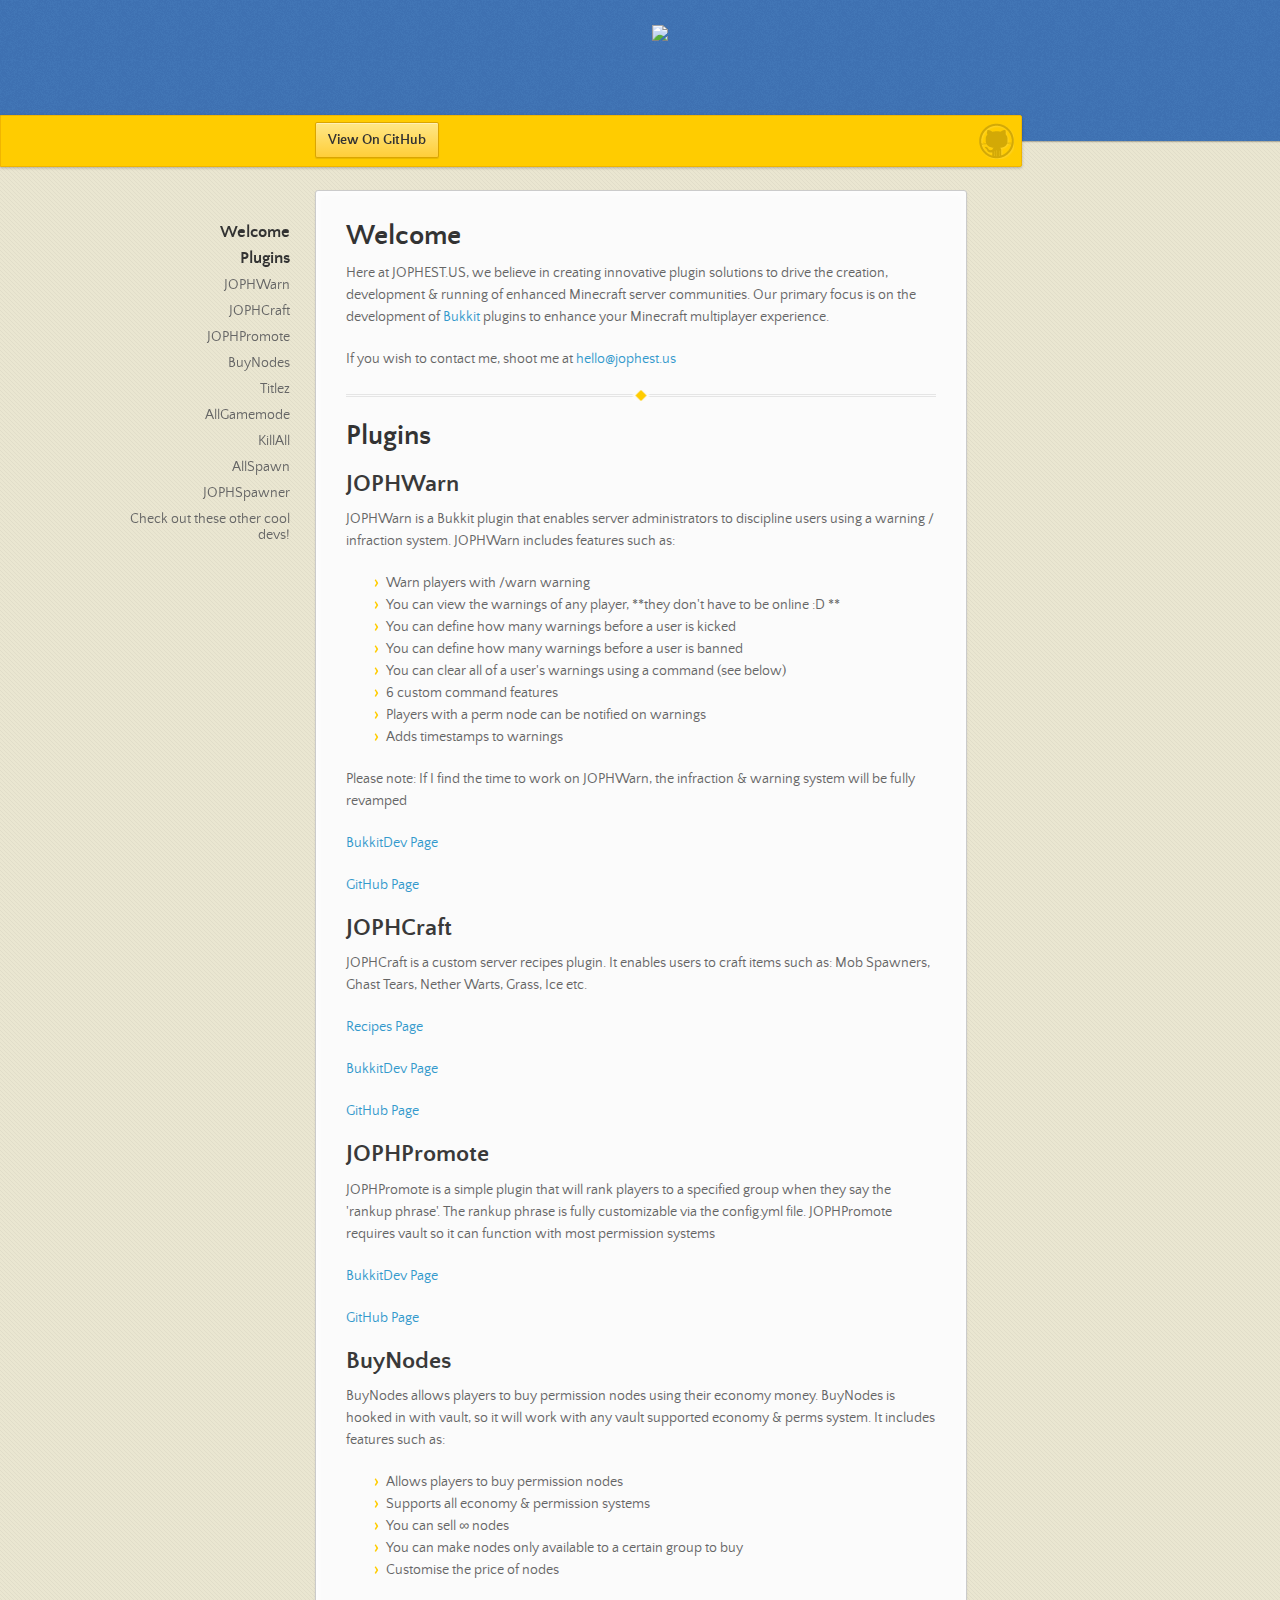
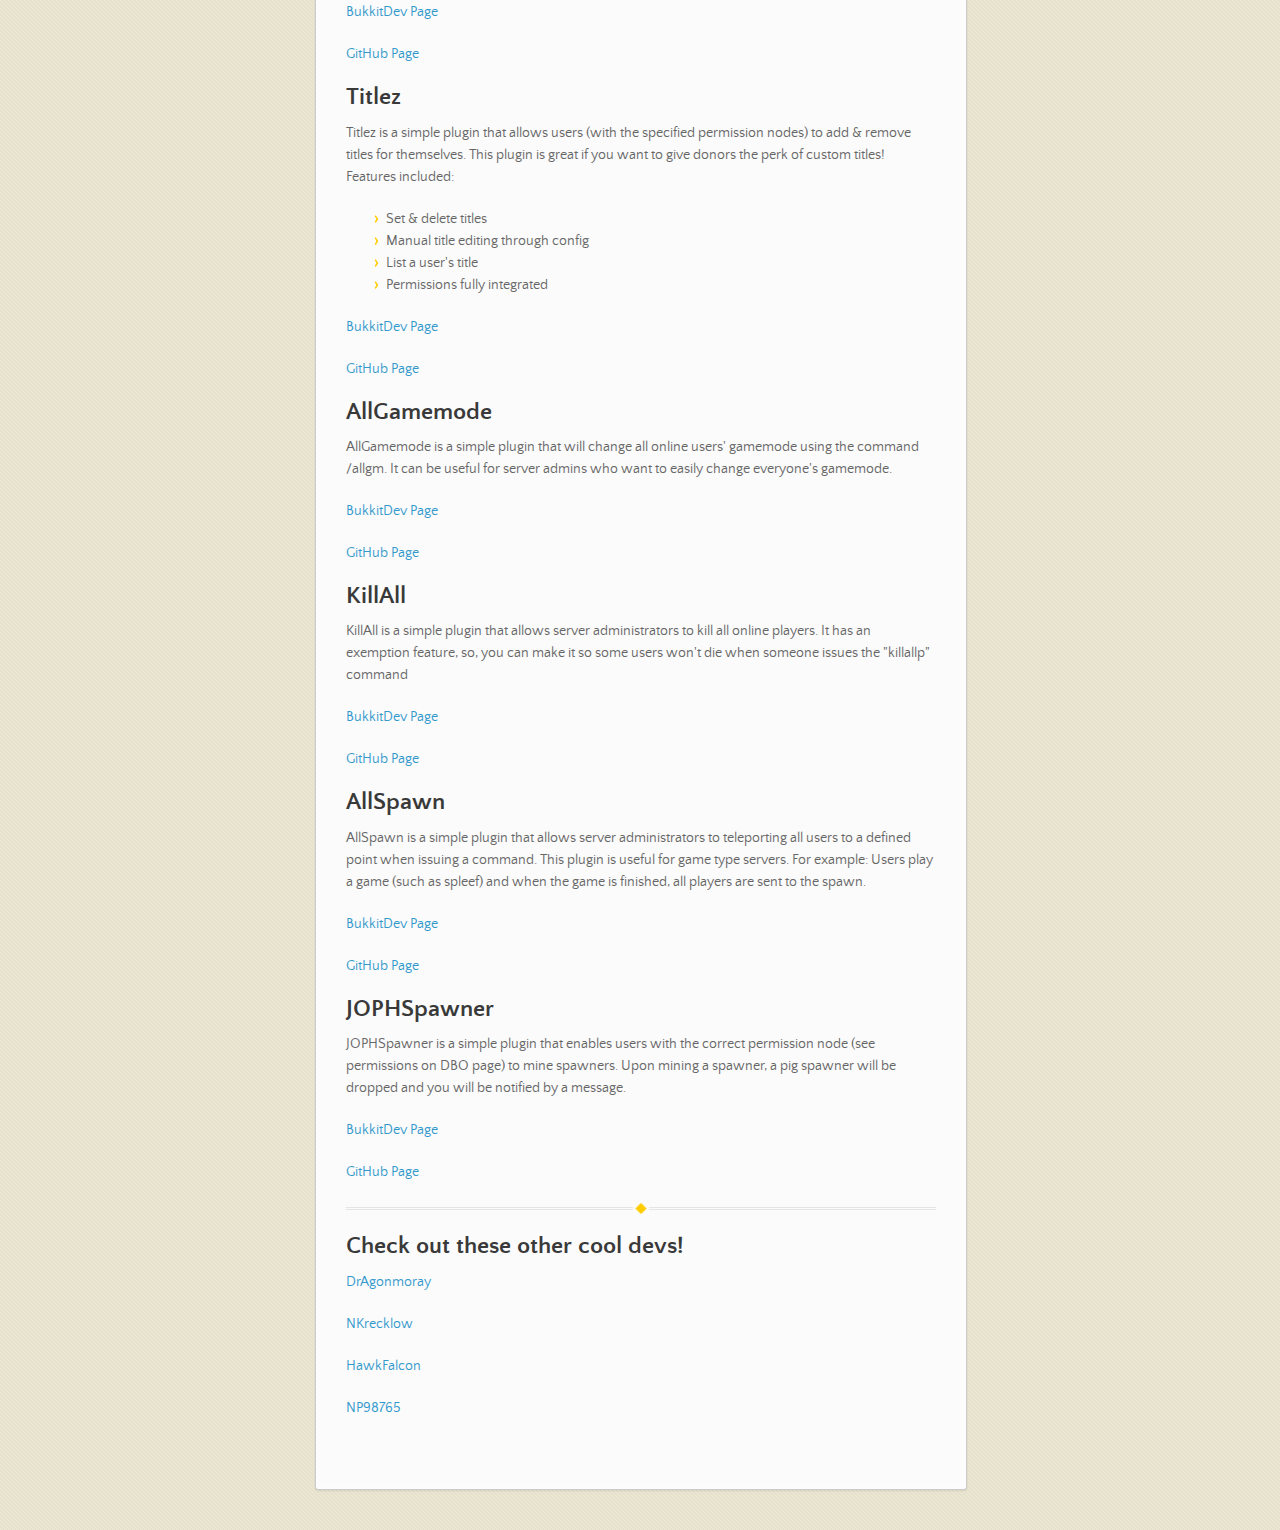
==== index.html @ ee154f6c "Update index.html" ====
<!doctype html>
<html>
  <head>
    <meta charset="utf-8">
    <meta http-equiv="X-UA-Compatible" content="chrome=1">
    <title>Home - JOPHEST.US</title>
    <link rel="stylesheet" href="stylesheets/styles.css">
    <link rel="stylesheet" href="stylesheets/pygment_trac.css">
    <script src="https://ajax.googleapis.com/ajax/libs/jquery/1.7.1/jquery.min.js"></script>
    <script src="javascripts/main.js"></script>
    <!--[if lt IE 9]>
      <script src="//html5shiv.googlecode.com/svn/trunk/html5.js"></script>
    <![endif]-->
    <meta name="viewport" content="width=device-width, initial-scale=1, user-scalable=no">

  </head>
  <body>

      <header>
        <img src="http://i.imgur.com/S9ucpeg.png">
        <p></p>
      </header>

      <div id="banner">
        <span id="logo"></span>

        <a href="https://github.com/JOPHESTUS" class="button fork"><strong>View On GitHub</strong></a>
      </div><!-- end banner -->

    <div class="wrapper">
      <nav>
        <ul></ul>
      </nav>
      <section>
        <h1>
<a name="welcome" class="anchor" href="#welcome"><span class="octicon octicon-link"></span></a>Welcome</h1>

<p>Here at JOPHEST.US, we believe in creating innovative plugin solutions to drive the creation, development &amp; running of enhanced Minecraft server communities. Our primary focus is on the development of <a href="http://forums.bukkit.org">Bukkit</a> plugins to enhance your Minecraft multiplayer experience.</p>
<p>If you wish to contact me, shoot me at <a href="hello@JOPHEST.US"</a>hello@jophest.us</a></p>
<hr><h1>
<a name="plugins" class="anchor" href="#plugins"><span class="octicon octicon-link"></span></a>Plugins</h1>
<p></p>
<h2>
<a name="jophwarn" class="anchor" href="#jophwarn"><span class="octicon octicon-link"></span></a>JOPHWarn</h2>

<p>JOPHWarn is a Bukkit plugin that enables server administrators to discipline users using a warning / infraction system. JOPHWarn includes features such as:</p>

<ul>
<li>Warn players with /warn  warning </li>
<li>You can view the warnings of any player, **they don't have to be online :D **</li>
<li>You can define how many warnings before a user is kicked </li>
<li>You can define how many warnings before a user is banned</li>
<li>You can clear all of a user's warnings using a command (see below)</li>
<li>6 custom command features</li>
<li>Players with a perm node can be notified on warnings</li>
<li>Adds timestamps to warnings</li>
</ul><p>Please note: If I find the time to work on JOPHWarn, the infraction &amp; warning system will be fully revamped</p>

<p><a href="http://dev.bukkit.org/bukkit-mods/jophwarn">BukkitDev Page</a> </p>

<p><a href="https://github.com/JOPHESTUS/JOPHWarn">GitHub Page</a></p>

<h2>
<a name="jophcraft" class="anchor" href="#jophcraft"><span class="octicon octicon-link"></span></a>JOPHCraft</h2>

<p>JOPHCraft is a custom server recipes plugin. It enables users to craft items such as: Mob Spawners, Ghast Tears, Nether Warts, Grass, Ice etc. </p>

<p><a href="http://dev.bukkit.org/server-mods/jophcraft/pages/recipes/">Recipes Page</a></p>

<p><a href="http://dev.bukkit.org/bukkit-mods/jophcraft/">BukkitDev Page</a></p>

<p><a href="https://github.com/JOPHESTUS/JOPHCraft">GitHub Page</a></p>

<h2>
<a name="jophpromote" class="anchor" href="#jophpromote"><span class="octicon octicon-link"></span></a>JOPHPromote</h2>

<p>JOPHPromote is a simple plugin that will rank players to a specified group when they say the 'rankup phrase'. The rankup phrase is fully customizable via the config.yml file. JOPHPromote requires vault so it can function with most permission systems</p>

<p><a href="http://dev.bukkit.org/bukkit-mods/jophpromote/">BukkitDev Page</a></p>

<p><a href="https://github.com/JOPHESTUS/JOPHPromote">GitHub Page</a></p>

<h2>
<a name="buynodes" class="anchor" href="#buynodes"><span class="octicon octicon-link"></span></a>BuyNodes</h2>

<p>BuyNodes allows players to buy permission nodes using their economy money. BuyNodes is hooked in with vault, so it will work with any vault supported economy &amp; perms system. It includes features such as:</p>

<ul>
<li>Allows players to buy permission nodes</li>
<li>Supports all economy &amp; permission systems</li>
<li>You can sell ∞ nodes</li>
<li>You can make nodes only available to a certain group to buy</li>
<li>Customise the price of nodes</li>
</ul><p><a href="http://dev.bukkit.org/bukkit-mods/buynodes/">BukkitDev Page</a></p>

<p><a href="https://github.com/JOPHESTUS/BuyNodes">GitHub Page</a></p>

<h2>
<a name="titlez" class="anchor" href="#titlez"><span class="octicon octicon-link"></span></a>Titlez</h2>

<p>Titlez is a simple plugin that allows users (with the specified permission nodes) to add &amp; remove titles for themselves. This plugin is great if you want to give donors the perk of custom titles! Features included:</p>

<ul>
<li>Set &amp; delete titles</li>
<li>Manual title editing through config</li>
<li>List a user's title</li>
<li>Permissions fully integrated</li>
</ul><p><a href="http://dev.bukkit.org/bukkit-mods/Titlez/">BukkitDev Page</a></p>

<p><a href="https://github.com/JOPHESTUS/Titlez">GitHub Page</a></p>

<h2>
<a name="allgamemode" class="anchor" href="#allgamemode"><span class="octicon octicon-link"></span></a>AllGamemode</h2>

<p>AllGamemode is a simple plugin that will change all online users' gamemode using the command /allgm. It can be useful for server admins who want to easily change everyone's gamemode.</p>

<p><a href="http://dev.bukkit.org/bukkit-mods/AllGamemode/">BukkitDev Page</a></p>

<p><a href="https://github.com/JOPHESTUS/AllGamemode">GitHub Page</a></p>

<h2>
<a name="killall" class="anchor" href="#killall"><span class="octicon octicon-link"></span></a>KillAll</h2>

<p>KillAll is a simple plugin that allows server administrators to kill all online players. It has an exemption feature, so, you can make it so some users won't die when someone issues the "killallp" command</p>

<p><a href="http://dev.bukkit.org/bukkit-mods/KillAll/">BukkitDev Page</a></p>

<p><a href="https://github.com/JOPHESTUS/KillAll">GitHub Page</a></p>

<h2>
<a name="allspawn" class="anchor" href="#allspawn"><span class="octicon octicon-link"></span></a>AllSpawn</h2>

<p>AllSpawn is a simple plugin that allows server administrators to teleporting all users to a defined point when issuing a command. This plugin is useful for game type servers. For example: Users play a game (such as spleef) and when the game is finished, all players are sent to the spawn.</p>

<p><a href="http://dev.bukkit.org/bukkit-mods/AllSpawn/">BukkitDev Page</a></p>

<p><a href="https://github.com/JOPHESTUS/AllSpawn">GitHub Page</a></p>

<h2>
<a name="jophspawner" class="anchor" href="#jophspawner"><span class="octicon octicon-link"></span></a>JOPHSpawner</h2>

<p>JOPHSpawner is a simple plugin that enables users with the correct permission node (see permissions on DBO page) to mine spawners. Upon mining a spawner, a pig spawner will be dropped and you will be notified by a message.</p>

<p><a href="http://dev.bukkit.org/bukkit-mods/JOPHSpawner/">BukkitDev Page</a></p>

<p><a href="https://github.com/JOPHESTUS/JOPHSpawner">GitHub Page</a></p>

<hr><h2>
<a name="check-out-these-other-cool-devs" class="anchor" href="#check-out-these-other-cool-devs"><span class="octicon octicon-link"></span></a>Check out these other cool devs!</h2>

<p><a href="http://brunsonburner.com/">DrAgonmoray</a></p>

<p><a href="http://kreckin.com/">NKrecklow</a></p>

<p><a href="http://hawkfalcon.com/">HawkFalcon</a></p>

<p><a href="http://www.np98765.com/">NP98765</a></p>
      </section>
      <footer>
        <p><small></small></p>
      </footer>
    </div>
    <!--[if !IE]><script>fixScale(document);</script><![endif]-->
    
  </body>
</html>
---- stylesheets/styles.css ----
/*
Leap Day for GitHub Pages
by Matt Graham
*/
@font-face {
  font-family: 'Quattrocento Sans';
  src: url("../fonts/quattrocentosans-bold-webfont.eot");
  src: url("../fonts/quattrocentosans-bold-webfont.eot?#iefix") format("embedded-opentype"), url("../fonts/quattrocentosans-bold-webfont.woff") format("woff"), url("../fonts/quattrocentosans-bold-webfont.ttf") format("truetype"), url("../fonts/quattrocentosans-bold-webfont.svg#QuattrocentoSansBold") format("svg");
  font-weight: bold;
  font-style: normal;
}

@font-face {
  font-family: 'Quattrocento Sans';
  src: url("../fonts/quattrocentosans-bolditalic-webfont.eot");
  src: url("../fonts/quattrocentosans-bolditalic-webfont.eot?#iefix") format("embedded-opentype"), url("../fonts/quattrocentosans-bolditalic-webfont.woff") format("woff"), url("../fonts/quattrocentosans-bolditalic-webfont.ttf") format("truetype"), url("../fonts/quattrocentosans-bolditalic-webfont.svg#QuattrocentoSansBoldItalic") format("svg");
  font-weight: bold;
  font-style: italic;
}

@font-face {
  font-family: 'Quattrocento Sans';
  src: url("../fonts/quattrocentosans-italic-webfont.eot");
  src: url("../fonts/quattrocentosans-italic-webfont.eot?#iefix") format("embedded-opentype"), url("../fonts/quattrocentosans-italic-webfont.woff") format("woff"), url("../fonts/quattrocentosans-italic-webfont.ttf") format("truetype"), url("../fonts/quattrocentosans-italic-webfont.svg#QuattrocentoSansItalic") format("svg");
  font-weight: normal;
  font-style: italic;
}

@font-face {
  font-family: 'Quattrocento Sans';
  src: url("../fonts/quattrocentosans-regular-webfont.eot");
  src: url("../fonts/quattrocentosans-regular-webfont.eot?#iefix") format("embedded-opentype"), url("../fonts/quattrocentosans-regular-webfont.woff") format("woff"), url("../fonts/quattrocentosans-regular-webfont.ttf") format("truetype"), url("../fonts/quattrocentosans-regular-webfont.svg#QuattrocentoSansRegular") format("svg");
  font-weight: normal;
  font-style: normal;
}

@font-face {
  font-family: 'Copse';
  src: url("../fonts/copse-regular-webfont.eot");
  src: url("../fonts/copse-regular-webfont.eot?#iefix") format("embedded-opentype"), url("../fonts/copse-regular-webfont.woff") format("woff"), url("../fonts/copse-regular-webfont.ttf") format("truetype"), url("../fonts/copse-regular-webfont.svg#CopseRegular") format("svg");
  font-weight: normal;
  font-style: normal;
}

/* normalize.css 2012-02-07T12:37 UTC - http://github.com/necolas/normalize.css */
/* =============================================================================
   HTML5 display definitions
   ========================================================================== */
/*
 * Corrects block display not defined in IE6/7/8/9 & FF3
 */
article,
aside,
details,
figcaption,
figure,
footer,
header,
hgroup,
nav,
section,
summary {
  display: block;
}

/*
 * Corrects inline-block display not defined in IE6/7/8/9 & FF3
 */
audio,
canvas,
video {
  display: inline-block;
  *display: inline;
  *zoom: 1;
}

/*
 * Prevents modern browsers from displaying 'audio' without controls
 */
audio:not([controls]) {
  display: none;
}

/*
 * Addresses styling for 'hidden' attribute not present in IE7/8/9, FF3, S4
 * Known issue: no IE6 support
 */
[hidden] {
  display: none;
}

/* =============================================================================
   Base
   ========================================================================== */
/*
 * 1. Corrects text resizing oddly in IE6/7 when body font-size is set using em units
 *    http://clagnut.com/blog/348/#c790
 * 2. Prevents iOS text size adjust after orientation change, without disabling user zoom
 *    www.456bereastreet.com/archive/201012/controlling_text_size_in_safari_for_ios_without_disabling_user_zoom/
 */
html {
  font-size: 100%;
  /* 1 */
  -webkit-text-size-adjust: 100%;
  /* 2 */
  -ms-text-size-adjust: 100%;
  /* 2 */
}

/*
 * Addresses font-family inconsistency between 'textarea' and other form elements.
 */
html,
button,
input,
select,
textarea {
  font-family: sans-serif;
}

/*
 * Addresses margins handled incorrectly in IE6/7
 */
body {
  margin: 0;
}

/* =============================================================================
   Links
   ========================================================================== */
/*
 * Addresses outline displayed oddly in Chrome
 */
a:focus {
  outline: thin dotted;
}

/*
 * Improves readability when focused and also mouse hovered in all browsers
 * people.opera.com/patrickl/experiments/keyboard/test
 */
a:hover,
a:active {
  outline: 0;
}

/* =============================================================================
   Typography
   ========================================================================== */
/*
 * Addresses font sizes and margins set differently in IE6/7
 * Addresses font sizes within 'section' and 'article' in FF4+, Chrome, S5
 */
h1 {
  font-size: 2em;
  margin: 0.67em 0;
}

h2 {
  font-size: 1.5em;
  margin: 0.83em 0;
}

h3 {
  font-size: 1.17em;
  margin: 1em 0;
}

h4 {
  font-size: 1em;
  margin: 1.33em 0;
}

h5 {
  font-size: 0.83em;
  margin: 1.67em 0;
}

h6 {
  font-size: 0.75em;
  margin: 2.33em 0;
}

/*
 * Addresses styling not present in IE7/8/9, S5, Chrome
 */
abbr[title] {
  border-bottom: 1px dotted;
}

/*
 * Addresses style set to 'bolder' in FF3+, S4/5, Chrome
*/
b,
strong {
  font-weight: bold;
}

blockquote {
  margin: 1em 40px;
}

/*
 * Addresses styling not present in S5, Chrome
 */
dfn {
  font-style: italic;
}

/*
 * Addresses styling not present in IE6/7/8/9
 */
mark {
  background: #ff0;
  color: #000;
}

/*
 * Addresses margins set differently in IE6/7
 */
p,
pre {
  margin: 1em 0;
}

/*
 * Corrects font family set oddly in IE6, S4/5, Chrome
 * en.wikipedia.org/wiki/User:Davidgothberg/Test59
 */
pre,
code,
kbd,
samp {
  font-family: monospace, serif;
  _font-family: 'courier new', monospace;
  font-size: 1em;
}

/*
 * 1. Addresses CSS quotes not supported in IE6/7
 * 2. Addresses quote property not supported in S4
 */
/* 1 */
q {
  quotes: none;
}

/* 2 */
q:before,
q:after {
  content: '';
  content: none;
}

small {
  font-size: 75%;
}

/*
 * Prevents sub and sup affecting line-height in all browsers
 * gist.github.com/413930
 */
sub,
sup {
  font-size: 75%;
  line-height: 0;
  position: relative;
  vertical-align: baseline;
}

sup {
  top: -0.5em;
}

sub {
  bottom: -0.25em;
}

/* =============================================================================
   Lists
   ========================================================================== */
/*
 * Addresses margins set differently in IE6/7
 */
dl,
menu,
ol,
ul {
  margin: 1em 0;
}

dd {
  margin: 0 0 0 40px;
}

/*
 * Addresses paddings set differently in IE6/7
 */
menu,
ol,
ul {
  padding: 0 0 0 40px;
}

/*
 * Corrects list images handled incorrectly in IE7
 */
nav ul,
nav ol {
  list-style: none;
  list-style-image: none;
}

/* =============================================================================
   Embedded content
   ========================================================================== */
/*
 * 1. Removes border when inside 'a' element in IE6/7/8/9, FF3
 * 2. Improves image quality when scaled in IE7
 *    code.flickr.com/blog/2008/11/12/on-ui-quality-the-little-things-client-side-image-resizing/
 */
img {
  border: 0;
  /* 1 */
  -ms-interpolation-mode: bicubic;
  /* 2 */
}

/*
 * Corrects overflow displayed oddly in IE9
 */
svg:not(:root) {
  overflow: hidden;
}

/* =============================================================================
   Figures
   ========================================================================== */
/*
 * Addresses margin not present in IE6/7/8/9, S5, O11
 */
figure {
  margin: 0;
}

/* =============================================================================
   Forms
   ========================================================================== */
/*
 * Corrects margin displayed oddly in IE6/7
 */
form {
  margin: 0;
}

/*
 * Define consistent border, margin, and padding
 */
fieldset {
  border: 1px solid #c0c0c0;
  margin: 0 2px;
  padding: 0.35em 0.625em 0.75em;
}

/*
 * 1. Corrects color not being inherited in IE6/7/8/9
 * 2. Corrects text not wrapping in FF3 
 * 3. Corrects alignment displayed oddly in IE6/7
 */
legend {
  border: 0;
  /* 1 */
  padding: 0;
  white-space: normal;
  /* 2 */
  *margin-left: -7px;
  /* 3 */
}

/*
 * 1. Corrects font size not being inherited in all browsers
 * 2. Addresses margins set differently in IE6/7, FF3+, S5, Chrome
 * 3. Improves appearance and consistency in all browsers
 */
button,
input,
select,
textarea {
  font-size: 100%;
  /* 1 */
  margin: 0;
  /* 2 */
  vertical-align: baseline;
  /* 3 */
  *vertical-align: middle;
  /* 3 */
}

/*
 * Addresses FF3/4 setting line-height on 'input' using !important in the UA stylesheet
 */
button,
input {
  line-height: normal;
  /* 1 */
}

/*
 * 1. Improves usability and consistency of cursor style between image-type 'input' and others
 * 2. Corrects inability to style clickable 'input' types in iOS
 * 3. Removes inner spacing in IE7 without affecting normal text inputs
 *    Known issue: inner spacing remains in IE6
 */
button,
input[type="button"],
input[type="reset"],
input[type="submit"] {
  cursor: pointer;
  /* 1 */
  -webkit-appearance: button;
  /* 2 */
  *overflow: visible;
  /* 3 */
}

/*
 * Re-set default cursor for disabled elements
 */
button[disabled],
input[disabled] {
  cursor: default;
}

/*
 * 1. Addresses box sizing set to content-box in IE8/9
 * 2. Removes excess padding in IE8/9
 * 3. Removes excess padding in IE7
      Known issue: excess padding remains in IE6
 */
input[type="checkbox"],
input[type="radio"] {
  box-sizing: border-box;
  /* 1 */
  padding: 0;
  /* 2 */
  *height: 13px;
  /* 3 */
  *width: 13px;
  /* 3 */
}

/*
 * 1. Addresses appearance set to searchfield in S5, Chrome
 * 2. Addresses box-sizing set to border-box in S5, Chrome (include -moz to future-proof)
 */
input[type="search"] {
  -webkit-appearance: textfield;
  /* 1 */
  -moz-box-sizing: content-box;
  -webkit-box-sizing: content-box;
  /* 2 */
  box-sizing: content-box;
}

/*
 * Removes inner padding and search cancel button in S5, Chrome on OS X
 */
input[type="search"]::-webkit-search-decoration,
input[type="search"]::-webkit-search-cancel-button {
  -webkit-appearance: none;
}

/*
 * Removes inner padding and border in FF3+
 * www.sitepen.com/blog/2008/05/14/the-devils-in-the-details-fixing-dojos-toolbar-buttons/
 */
button::-moz-focus-inner,
input::-moz-focus-inner {
  border: 0;
  padding: 0;
}

/*
 * 1. Removes default vertical scrollbar in IE6/7/8/9
 * 2. Improves readability and alignment in all browsers
 */
textarea {
  overflow: auto;
  /* 1 */
  vertical-align: top;
  /* 2 */
}

/* =============================================================================
   Tables
   ========================================================================== */
/*
 * Remove most spacing between table cells
 */
table {
  border-collapse: collapse;
  border-spacing: 0;
}

body {
  font: 14px/22px "Quattrocento Sans", "Helvetica Neue", Helvetica, Arial, sans-serif;
  color: #666;
  font-weight: 300;
  margin: 0px;
  padding: 0px 0 20px 0px;
  background: url(../images/body-background.png) #eae6d1;
}

h1, h2, h3, h4, h5, h6 {
  color: #333;
  margin: 0 0 10px;
}

p, ul, ol, table, pre, dl {
  margin: 0 0 20px;
}

h1, h2, h3 {
  line-height: 1.1;
}

h1 {
  font-size: 28px;
}

h2 {
  font-size: 24px;
  color: #393939;
}

h3, h4, h5, h6 {
  color: #666666;
}

h3 {
  font-size: 18px;
  line-height: 24px;
}

a {
  color: #3399cc;
  font-weight: 400;
  text-decoration: none;
}

a small {
  font-size: 11px;
  color: #666;
  margin-top: -0.6em;
  display: block;
}

ul {
  list-style-image: url("../images/bullet.png");
}

strong {
  font-weight: bold;
  color: #333;
}

.wrapper {
  width: 650px;
  margin: 0 auto;
  position: relative;
}

section img {
  max-width: 100%;
}

blockquote {
  border-left: 1px solid #ffcc00;
  margin: 0;
  padding: 0 0 0 20px;
  font-style: italic;
}

code {
  font-family: "Lucida Sans", Monaco, Bitstream Vera Sans Mono, Lucida Console, Terminal;
  font-size: 13px;
  color: #efefef;
  text-shadow: 0px 1px 0px #000;
  margin: 0 4px;
  padding: 2px 6px;
  background: #333;
  -moz-border-radius: 2px;
  -webkit-border-radius: 2px;
  -o-border-radius: 2px;
  -ms-border-radius: 2px;
  -khtml-border-radius: 2px;
  border-radius: 2px;
}

pre {
  padding: 8px 15px;
  background: #333333;
  -moz-border-radius: 3px;
  -webkit-border-radius: 3px;
  -o-border-radius: 3px;
  -ms-border-radius: 3px;
  -khtml-border-radius: 3px;
  border-radius: 3px;
  border: 1px solid #c7c7c7;
  overflow: auto;
  overflow-y: hidden;
}
pre code {
  margin: 0px;
  padding: 0px;
}

table {
  width: 100%;
  border-collapse: collapse;
}

th {
  text-align: left;
  padding: 5px 10px;
  border-bottom: 1px solid #e5e5e5;
  color: #444;
}

td {
  text-align: left;
  padding: 5px 10px;
  border-bottom: 1px solid #e5e5e5;
  border-right: 1px solid #ffcc00;
}
td:first-child {
  border-left: 1px solid #ffcc00;
}

hr {
  border: 0;
  outline: none;
  height: 11px;
  background: transparent url("../images/hr.gif") center center repeat-x;
  margin: 0 0 20px;
}

dt {
  color: #444;
  font-weight: 700;
}

header {
  padding: 25px 20px 40px 20px;
  margin: 0;
  position: fixed;
  top: 0;
  left: 0;
  right: 0;
  width: 100%;
  text-align: center;
  background: url(../images/background.png) #4276b6;
  -moz-box-shadow: 1px 0px 2px rgba(0, 0, 0, 0.75);
  -webkit-box-shadow: 1px 0px 2px rgba(0, 0, 0, 0.75);
  -o-box-shadow: 1px 0px 2px rgba(0, 0, 0, 0.75);
  box-shadow: 1px 0px 2px rgba(0, 0, 0, 0.75);
  z-index: 99;
  -webkit-font-smoothing: antialiased;
  min-height: 76px;
}
header h1 {
  font: 40px/48px "Copse", "Helvetica Neue", Helvetica, Arial, sans-serif;
  color: #f3f3f3;
  text-shadow: 0px 2px 0px #235796;
  margin: 0px;
  white-space: nowrap;
  overflow: hidden;
  text-overflow: ellipsis;
  -o-text-overflow: ellipsis;
  -ms-text-overflow: ellipsis;
}
header p {
  color: #d8d8d8;
  text-shadow: rgba(0, 0, 0, 0.2) 0 1px 0;
  font-size: 18px;
  margin: 0px;
}

#banner {
  z-index: 100;
  left: 0;
  right: 50%;
  height: 50px;
  margin-right: -382px;
  position: fixed;
  top: 115px;
  background: #ffcc00;
  border: 1px solid #f0b500;
  -moz-box-shadow: 0px 1px 3px rgba(0, 0, 0, 0.25);
  -webkit-box-shadow: 0px 1px 3px rgba(0, 0, 0, 0.25);
  -o-box-shadow: 0px 1px 3px rgba(0, 0, 0, 0.25);
  box-shadow: 0px 1px 3px rgba(0, 0, 0, 0.25);
  -moz-border-radius: 0px 2px 2px 0px;
  -webkit-border-radius: 0px 2px 2px 0px;
  -o-border-radius: 0px 2px 2px 0px;
  -ms-border-radius: 0px 2px 2px 0px;
  -khtml-border-radius: 0px 2px 2px 0px;
  border-radius: 0px 2px 2px 0px;
  padding-right: 10px;
}
#banner .button {
  border: 1px solid #dba500;
  background: -webkit-gradient(linear, 50% 0%, 50% 100%, color-stop(0%, #ffe788), color-stop(100%, #ffce38));
  background: -webkit-linear-gradient(#ffe788, #ffce38);
  background: -moz-linear-gradient(#ffe788, #ffce38);
  background: -o-linear-gradient(#ffe788, #ffce38);
  background: -ms-linear-gradient(#ffe788, #ffce38);
  background: linear-gradient(#ffe788, #ffce38);
  -moz-border-radius: 2px;
  -webkit-border-radius: 2px;
  -o-border-radius: 2px;
  -ms-border-radius: 2px;
  -khtml-border-radius: 2px;
  border-radius: 2px;
  -moz-box-shadow: inset 0px 1px 0px rgba(255, 255, 255, 0.4), 0px 1px 1px rgba(0, 0, 0, 0.1);
  -webkit-box-shadow: inset 0px 1px 0px rgba(255, 255, 255, 0.4), 0px 1px 1px rgba(0, 0, 0, 0.1);
  -o-box-shadow: inset 0px 1px 0px rgba(255, 255, 255, 0.4), 0px 1px 1px rgba(0, 0, 0, 0.1);
  box-shadow: inset 0px 1px 0px rgba(255, 255, 255, 0.4), 0px 1px 1px rgba(0, 0, 0, 0.1);
  background-color: #FFE788;
  margin-left: 5px;
  padding: 10px 12px;
  margin-top: 6px;
  line-height: 14px;
  font-size: 14px;
  color: #333;
  font-weight: bold;
  display: inline-block;
  text-align: center;
}
#banner .button:hover {
  background: -webkit-gradient(linear, 50% 0%, 50% 100%, color-stop(0%, #ffe788), color-stop(100%, #ffe788));
  background: -webkit-linear-gradient(#ffe788, #ffe788);
  background: -moz-linear-gradient(#ffe788, #ffe788);
  background: -o-linear-gradient(#ffe788, #ffe788);
  background: -ms-linear-gradient(#ffe788, #ffe788);
  background: linear-gradient(#ffe788, #ffe788);
  background-color: #ffeca0;
}
#banner .fork {
  position: fixed;
  left: 50%;
  margin-left: -325px;
  padding: 10px 12px;
  margin-top: 6px;
  line-height: 14px;
  font-size: 14px;
  background-color: #FFE788;
}
#banner .downloads {
  float: right;
  margin: 0 45px 0 0;
}
#banner .downloads span {
  float: left;
  line-height: 52px;
  font-size: 90%;
  color: #9d7f0d;
  text-transform: uppercase;
  text-shadow: rgba(255, 255, 255, 0.2) 0 1px 0;
}
#banner ul {
  list-style: none;
  height: 40px;
  padding: 0;
  float: left;
  margin-left: 10px;
}
#banner ul li {
  display: inline;
}
#banner ul li a.button {
  background-color: #FFE788;
}
#banner #logo {
  position: absolute;
  height: 36px;
  width: 36px;
  right: 7px;
  top: 7px;
  display: block;
  background: url(../images/octocat-logo.png);
}

section {
  width: 590px;
  padding: 30px 30px 50px 30px;
  margin: 20px 0;
  margin-top: 190px;
  position: relative;
  background: #fbfbfb;
  -moz-border-radius: 3px;
  -webkit-border-radius: 3px;
  -o-border-radius: 3px;
  -ms-border-radius: 3px;
  -khtml-border-radius: 3px;
  border-radius: 3px;
  border: 1px solid #cbcbcb;
  -moz-box-shadow: 0px 1px 2px rgba(0, 0, 0, 0.09), inset 0px 0px 2px 2px rgba(255, 255, 255, 0.5), inset 0 0 5px 5px rgba(255, 255, 255, 0.4);
  -webkit-box-shadow: 0px 1px 2px rgba(0, 0, 0, 0.09), inset 0px 0px 2px 2px rgba(255, 255, 255, 0.5), inset 0 0 5px 5px rgba(255, 255, 255, 0.4);
  -o-box-shadow: 0px 1px 2px rgba(0, 0, 0, 0.09), inset 0px 0px 2px 2px rgba(255, 255, 255, 0.5), inset 0 0 5px 5px rgba(255, 255, 255, 0.4);
  box-shadow: 0px 1px 2px rgba(0, 0, 0, 0.09), inset 0px 0px 2px 2px rgba(255, 255, 255, 0.5), inset 0 0 5px 5px rgba(255, 255, 255, 0.4);
}

small {
  font-size: 12px;
}

nav {
  width: 230px;
  position: fixed;
  top: 220px;
  left: 50%;
  margin-left: -580px;
  text-align: right;
}
nav ul {
  list-style: none;
  list-style-image: none;
  font-size: 14px;
  line-height: 24px;
}
nav ul li {
  padding: 5px 0px;
  line-height: 16px;
}
nav ul li.tag-h1 {
  font-size: 1.2em;
}
nav ul li.tag-h1 a {
  font-weight: bold;
  color: #333;
}
nav ul li.tag-h2 + .tag-h1 {
  margin-top: 10px;
}
nav ul a {
  color: #666;
}
nav ul a:hover {
  color: #999;
}

footer {
  width: 180px;
  position: fixed;
  left: 50%;
  margin-left: -530px;
  bottom: 20px;
  text-align: right;
  line-height: 16px;
}

@media print, screen and (max-width: 1060px) {
  div.wrapper {
    width: auto;
    margin: 0;
  }

  nav {
    display: none;
  }

  header, section, footer {
    float: none;
  }
  header h1, section h1, footer h1 {
    white-space: nowrap;
    overflow: hidden;
    text-overflow: ellipsis;
    -o-text-overflow: ellipsis;
    -ms-text-overflow: ellipsis;
  }

  #banner {
    width: 100%;
  }
  #banner .downloads {
    margin-right: 60px;
  }
  #banner #logo {
    margin-right: 15px;
  }

  section {
    border: 1px solid #e5e5e5;
    border-width: 1px 0;
    padding: 20px auto;
    margin: 190px auto 20px;
    max-width: 600px;
  }

  footer {
    text-align: center;
    margin: 20px auto;
    position: relative;
    left: auto;
    bottom: auto;
    width: auto;
  }
}
@media print, screen and (max-width: 720px) {
  body {
    word-wrap: break-word;
  }

  header {
    padding: 20px 20px;
    margin: 0;
  }
  header h1 {
    font-size: 32px;
    white-space: nowrap;
    overflow: hidden;
    text-overflow: ellipsis;
    -o-text-overflow: ellipsis;
    -ms-text-overflow: ellipsis;
  }
  header p {
    display: none;
  }

  #banner {
    top: 80px;
  }
  #banner .fork {
    float: left;
    display: inline-block;
    margin-left: 0px;
    position: fixed;
    left: 20px;
  }

  section {
    margin-top: 130px;
    margin-bottom: 0px;
    width: auto;
  }

  header ul, header p.view {
    position: static;
  }
}
@media print, screen and (max-width: 480px) {
  header {
    position: relative;
    padding: 5px 0px;
    min-height: 0px;
  }
  header h1 {
    font-size: 24px;
    white-space: nowrap;
    overflow: hidden;
    text-overflow: ellipsis;
    -o-text-overflow: ellipsis;
    -ms-text-overflow: ellipsis;
  }

  section {
    margin-top: 5px;
  }

  #banner {
    display: none;
  }

  header ul {
    display: none;
  }
}
@media print {
  body {
    padding: 0.4in;
    font-size: 12pt;
    color: #444;
  }
}
@media print, screen and (max-height: 680px) {
  footer {
    text-align: center;
    margin: 20px auto;
    position: relative;
    left: auto;
    bottom: auto;
    width: auto;
  }
}
@media print, screen and (max-height: 480px) {
  nav {
    display: none;
  }

  footer {
    text-align: center;
    margin: 20px auto;
    position: relative;
    left: auto;
    bottom: auto;
    width: auto;
  }
}
---- stylesheets/pygment_trac.css ----
.highlight .hll { background-color: #404040 }
.highlight  { color: #d0d0d0 }
.highlight .c { color: #999999; font-style: italic } /* Comment */
.highlight .err { color: #a61717; background-color: #e3d2d2 } /* Error */
.highlight .g { color: #d0d0d0 } /* Generic */
.highlight .k { color: #6ab825; font-weight: normal } /* Keyword */
.highlight .l { color: #d0d0d0 } /* Literal */
.highlight .n { color: #d0d0d0 } /* Name */
.highlight .o { color: #d0d0d0 } /* Operator */
.highlight .x { color: #d0d0d0 } /* Other */
.highlight .p { color: #d0d0d0 } /* Punctuation */
.highlight .cm { color: #999999; font-style: italic } /* Comment.Multiline */
.highlight .cp { color: #cd2828; font-weight: normal } /* Comment.Preproc */
.highlight .c1 { color: #999999; font-style: italic } /* Comment.Single */
.highlight .cs { color: #e50808; font-weight: normal; background-color: #520000 } /* Comment.Special */
.highlight .gd { color: #d22323 } /* Generic.Deleted */
.highlight .ge { color: #d0d0d0; font-style: italic } /* Generic.Emph */
.highlight .gr { color: #d22323 } /* Generic.Error */
.highlight .gh { color: #ffffff; font-weight: normal } /* Generic.Heading */
.highlight .gi { color: #589819 } /* Generic.Inserted */
.highlight .go { color: #cccccc } /* Generic.Output */
.highlight .gp { color: #aaaaaa } /* Generic.Prompt */
.highlight .gs { color: #d0d0d0; font-weight: normal } /* Generic.Strong */
.highlight .gu { color: #ffffff; text-decoration: underline } /* Generic.Subheading */
.highlight .gt { color: #d22323 } /* Generic.Traceback */
.highlight .kc { color: #6ab825; font-weight: normal } /* Keyword.Constant */
.highlight .kd { color: #6ab825; font-weight: normal } /* Keyword.Declaration */
.highlight .kn { color: #6ab825; font-weight: normal } /* Keyword.Namespace */
.highlight .kp { color: #6ab825 } /* Keyword.Pseudo */
.highlight .kr { color: #6ab825; font-weight: normal } /* Keyword.Reserved */
.highlight .kt { color: #6ab825; font-weight: normal } /* Keyword.Type */
.highlight .ld { color: #d0d0d0 } /* Literal.Date */
.highlight .m { color: #3677a9 } /* Literal.Number */
.highlight .s { color: #ff8 } /* Literal.String */
.highlight .na { color: #bbbbbb } /* Name.Attribute */
.highlight .nb { color: #24909d } /* Name.Builtin */
.highlight .nc { color: #447fcf; text-decoration: underline } /* Name.Class */
.highlight .no { color: #40ffff } /* Name.Constant */
.highlight .nd { color: #ffa500 } /* Name.Decorator */
.highlight .ni { color: #d0d0d0 } /* Name.Entity */
.highlight .ne { color: #bbbbbb } /* Name.Exception */
.highlight .nf { color: #447fcf } /* Name.Function */
.highlight .nl { color: #d0d0d0 } /* Name.Label */
.highlight .nn { color: #447fcf; text-decoration: underline } /* Name.Namespace */
.highlight .nx { color: #d0d0d0 } /* Name.Other */
.highlight .py { color: #d0d0d0 } /* Name.Property */
.highlight .nt { color: #6ab825;} /* Name.Tag */
.highlight .nv { color: #40ffff } /* Name.Variable */
.highlight .ow { color: #6ab825; font-weight: normal } /* Operator.Word */
.highlight .w { color: #666666 } /* Text.Whitespace */
.highlight .mf { color: #3677a9 } /* Literal.Number.Float */
.highlight .mh { color: #3677a9 } /* Literal.Number.Hex */
.highlight .mi { color: #3677a9 } /* Literal.Number.Integer */
.highlight .mo { color: #3677a9 } /* Literal.Number.Oct */
.highlight .sb { color: #ff8 } /* Literal.String.Backtick */
.highlight .sc { color: #ff8 } /* Literal.String.Char */
.highlight .sd { color: #ff8 } /* Literal.String.Doc */
.highlight .s2 { color: #ff8 } /* Literal.String.Double */
.highlight .se { color: #ff8 } /* Literal.String.Escape */
.highlight .sh { color: #ff8 } /* Literal.String.Heredoc */
.highlight .si { color: #ff8 } /* Literal.String.Interpol */
.highlight .sx { color: #ffa500 } /* Literal.String.Other */
.highlight .sr { color: #ff8 } /* Literal.String.Regex */
.highlight .s1 { color: #ff8 } /* Literal.String.Single */
.highlight .ss { color: #ff8 } /* Literal.String.Symbol */
.highlight .bp { color: #24909d } /* Name.Builtin.Pseudo */
.highlight .vc { color: #40ffff } /* Name.Variable.Class */
.highlight .vg { color: #40ffff } /* Name.Variable.Global */
.highlight .vi { color: #40ffff } /* Name.Variable.Instance */
.highlight .il { color: #3677a9 } /* Literal.Number.Integer.Long */
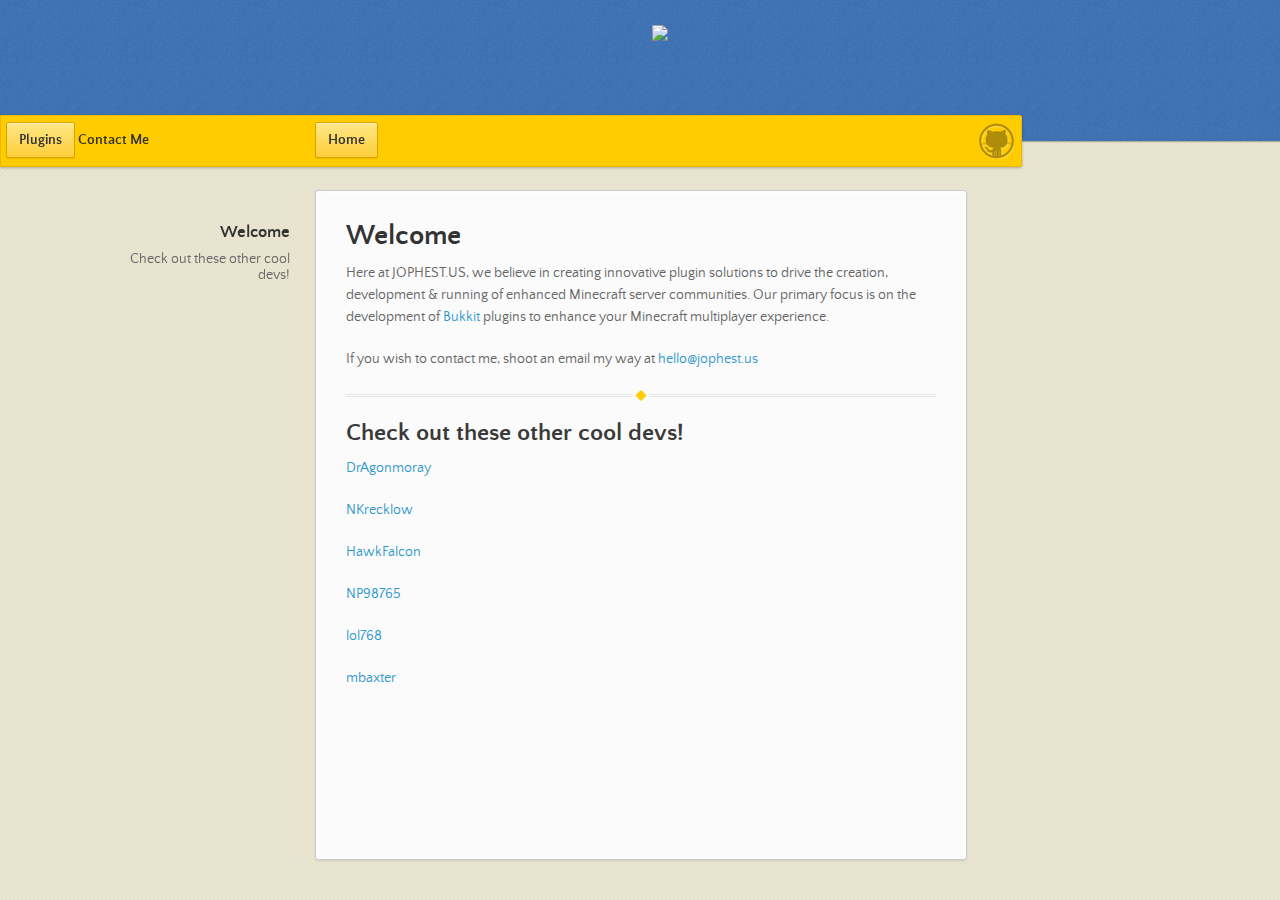
==== commit 749dccb3: "Update index.html" ====
--- a/index.html
+++ b/index.html
@@ -22,9 +22,12 @@
       </header>
 
       <div id="banner">
-        <span id="logo"></span>
+        <span id="logo"><a href="https://github.com/JOPHESTUS"/><img src="images/octocat-logo.png" /></a></span>
 
-        <a href="https://github.com/JOPHESTUS" class="button fork"><strong>View On GitHub</strong></a>
+        <a href="http://jophest.us" class="button fork"><strong>Home</strong></a>
+        <a href="http://jophest.us/plugins.html" class="button fork3"><strong>Plugins</strong></a>
+         <a href="mailto:hello@JOPHEST.US" class="button1"><strong>Contact Me</strong></a>
+         
       </div><!-- end banner -->
 
     <div class="wrapper">
@@ -36,114 +39,8 @@
 <a name="welcome" class="anchor" href="#welcome"><span class="octicon octicon-link"></span></a>Welcome</h1>
 
 <p>Here at JOPHEST.US, we believe in creating innovative plugin solutions to drive the creation, development &amp; running of enhanced Minecraft server communities. Our primary focus is on the development of <a href="http://forums.bukkit.org">Bukkit</a> plugins to enhance your Minecraft multiplayer experience.</p>
-<p>If you wish to contact me, shoot me at <a href="hello@JOPHEST.US"</a>hello@jophest.us</a></p>
-<hr><h1>
-<a name="plugins" class="anchor" href="#plugins"><span class="octicon octicon-link"></span></a>Plugins</h1>
-<p></p>
-<h2>
-<a name="jophwarn" class="anchor" href="#jophwarn"><span class="octicon octicon-link"></span></a>JOPHWarn</h2>
+<p>If you wish to contact me, shoot an email my way at <a href="mailto:hello@JOPHEST.US"</a>hello@jophest.us</a></p>
 
-<p>JOPHWarn is a Bukkit plugin that enables server administrators to discipline users using a warning / infraction system. JOPHWarn includes features such as:</p>
-
-<ul>
-<li>Warn players with /warn  warning </li>
-<li>You can view the warnings of any player, **they don't have to be online :D **</li>
-<li>You can define how many warnings before a user is kicked </li>
-<li>You can define how many warnings before a user is banned</li>
-<li>You can clear all of a user's warnings using a command (see below)</li>
-<li>6 custom command features</li>
-<li>Players with a perm node can be notified on warnings</li>
-<li>Adds timestamps to warnings</li>
-</ul><p>Please note: If I find the time to work on JOPHWarn, the infraction &amp; warning system will be fully revamped</p>
-
-<p><a href="http://dev.bukkit.org/bukkit-mods/jophwarn">BukkitDev Page</a> </p>
-
-<p><a href="https://github.com/JOPHESTUS/JOPHWarn">GitHub Page</a></p>
-
-<h2>
-<a name="jophcraft" class="anchor" href="#jophcraft"><span class="octicon octicon-link"></span></a>JOPHCraft</h2>
-
-<p>JOPHCraft is a custom server recipes plugin. It enables users to craft items such as: Mob Spawners, Ghast Tears, Nether Warts, Grass, Ice etc. </p>
-
-<p><a href="http://dev.bukkit.org/server-mods/jophcraft/pages/recipes/">Recipes Page</a></p>
-
-<p><a href="http://dev.bukkit.org/bukkit-mods/jophcraft/">BukkitDev Page</a></p>
-
-<p><a href="https://github.com/JOPHESTUS/JOPHCraft">GitHub Page</a></p>
-
-<h2>
-<a name="jophpromote" class="anchor" href="#jophpromote"><span class="octicon octicon-link"></span></a>JOPHPromote</h2>
-
-<p>JOPHPromote is a simple plugin that will rank players to a specified group when they say the 'rankup phrase'. The rankup phrase is fully customizable via the config.yml file. JOPHPromote requires vault so it can function with most permission systems</p>
-
-<p><a href="http://dev.bukkit.org/bukkit-mods/jophpromote/">BukkitDev Page</a></p>
-
-<p><a href="https://github.com/JOPHESTUS/JOPHPromote">GitHub Page</a></p>
-
-<h2>
-<a name="buynodes" class="anchor" href="#buynodes"><span class="octicon octicon-link"></span></a>BuyNodes</h2>
-
-<p>BuyNodes allows players to buy permission nodes using their economy money. BuyNodes is hooked in with vault, so it will work with any vault supported economy &amp; perms system. It includes features such as:</p>
-
-<ul>
-<li>Allows players to buy permission nodes</li>
-<li>Supports all economy &amp; permission systems</li>
-<li>You can sell ∞ nodes</li>
-<li>You can make nodes only available to a certain group to buy</li>
-<li>Customise the price of nodes</li>
-</ul><p><a href="http://dev.bukkit.org/bukkit-mods/buynodes/">BukkitDev Page</a></p>
-
-<p><a href="https://github.com/JOPHESTUS/BuyNodes">GitHub Page</a></p>
-
-<h2>
-<a name="titlez" class="anchor" href="#titlez"><span class="octicon octicon-link"></span></a>Titlez</h2>
-
-<p>Titlez is a simple plugin that allows users (with the specified permission nodes) to add &amp; remove titles for themselves. This plugin is great if you want to give donors the perk of custom titles! Features included:</p>
-
-<ul>
-<li>Set &amp; delete titles</li>
-<li>Manual title editing through config</li>
-<li>List a user's title</li>
-<li>Permissions fully integrated</li>
-</ul><p><a href="http://dev.bukkit.org/bukkit-mods/Titlez/">BukkitDev Page</a></p>
-
-<p><a href="https://github.com/JOPHESTUS/Titlez">GitHub Page</a></p>
-
-<h2>
-<a name="allgamemode" class="anchor" href="#allgamemode"><span class="octicon octicon-link"></span></a>AllGamemode</h2>
-
-<p>AllGamemode is a simple plugin that will change all online users' gamemode using the command /allgm. It can be useful for server admins who want to easily change everyone's gamemode.</p>
-
-<p><a href="http://dev.bukkit.org/bukkit-mods/AllGamemode/">BukkitDev Page</a></p>
-
-<p><a href="https://github.com/JOPHESTUS/AllGamemode">GitHub Page</a></p>
-
-<h2>
-<a name="killall" class="anchor" href="#killall"><span class="octicon octicon-link"></span></a>KillAll</h2>
-
-<p>KillAll is a simple plugin that allows server administrators to kill all online players. It has an exemption feature, so, you can make it so some users won't die when someone issues the "killallp" command</p>
-
-<p><a href="http://dev.bukkit.org/bukkit-mods/KillAll/">BukkitDev Page</a></p>
-
-<p><a href="https://github.com/JOPHESTUS/KillAll">GitHub Page</a></p>
-
-<h2>
-<a name="allspawn" class="anchor" href="#allspawn"><span class="octicon octicon-link"></span></a>AllSpawn</h2>
-
-<p>AllSpawn is a simple plugin that allows server administrators to teleporting all users to a defined point when issuing a command. This plugin is useful for game type servers. For example: Users play a game (such as spleef) and when the game is finished, all players are sent to the spawn.</p>
-
-<p><a href="http://dev.bukkit.org/bukkit-mods/AllSpawn/">BukkitDev Page</a></p>
-
-<p><a href="https://github.com/JOPHESTUS/AllSpawn">GitHub Page</a></p>
-
-<h2>
-<a name="jophspawner" class="anchor" href="#jophspawner"><span class="octicon octicon-link"></span></a>JOPHSpawner</h2>
-
-<p>JOPHSpawner is a simple plugin that enables users with the correct permission node (see permissions on DBO page) to mine spawners. Upon mining a spawner, a pig spawner will be dropped and you will be notified by a message.</p>
-
-<p><a href="http://dev.bukkit.org/bukkit-mods/JOPHSpawner/">BukkitDev Page</a></p>
-
-<p><a href="https://github.com/JOPHESTUS/JOPHSpawner">GitHub Page</a></p>
 
 <hr><h2>
 <a name="check-out-these-other-cool-devs" class="anchor" href="#check-out-these-other-cool-devs"><span class="octicon octicon-link"></span></a>Check out these other cool devs!</h2>
@@ -155,6 +52,10 @@
 <p><a href="http://hawkfalcon.com/">HawkFalcon</a></p>
 
 <p><a href="http://www.np98765.com/">NP98765</a></p>
+
+<p><a href="http://lol768.com/">lol768</a></p
+
+<p><a href="http://kitteh.org/">mbaxter</a></p>
       </section>
       <footer>
         <p><small></small></p>
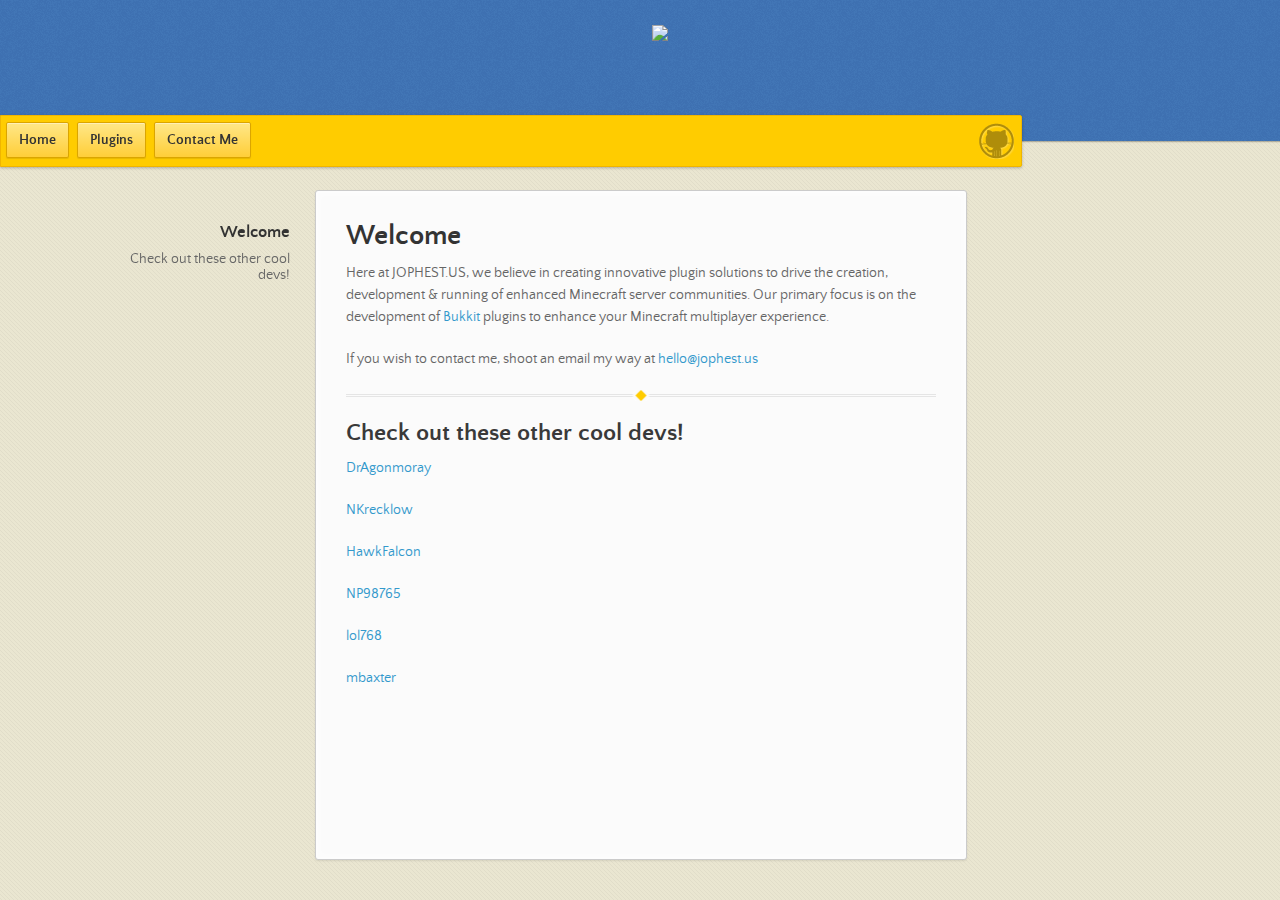
==== commit 896efa33: "Update index.html" ====
--- a/index.html
+++ b/index.html
@@ -23,10 +23,11 @@
 
       <div id="banner">
         <span id="logo"><a href="https://github.com/JOPHESTUS"/><img src="images/octocat-logo.png" /></a></span>
-
-        <a href="http://jophest.us" class="button fork"><strong>Home</strong></a>
-        <a href="http://jophest.us/plugins.html" class="button fork3"><strong>Plugins</strong></a>
-         <a href="mailto:hello@JOPHEST.US" class="button1"><strong>Contact Me</strong></a>
+        <div class="navholder">
+        <a href="http://jophest.us" class="button">Home</a>
+        <a href="http://jophest.us/plugins.html" class="button">Plugins</a>
+         <a href="mailto:hello@JOPHEST.US" class="button">Contact Me</a>
+         </div>
          
       </div><!-- end banner -->
 
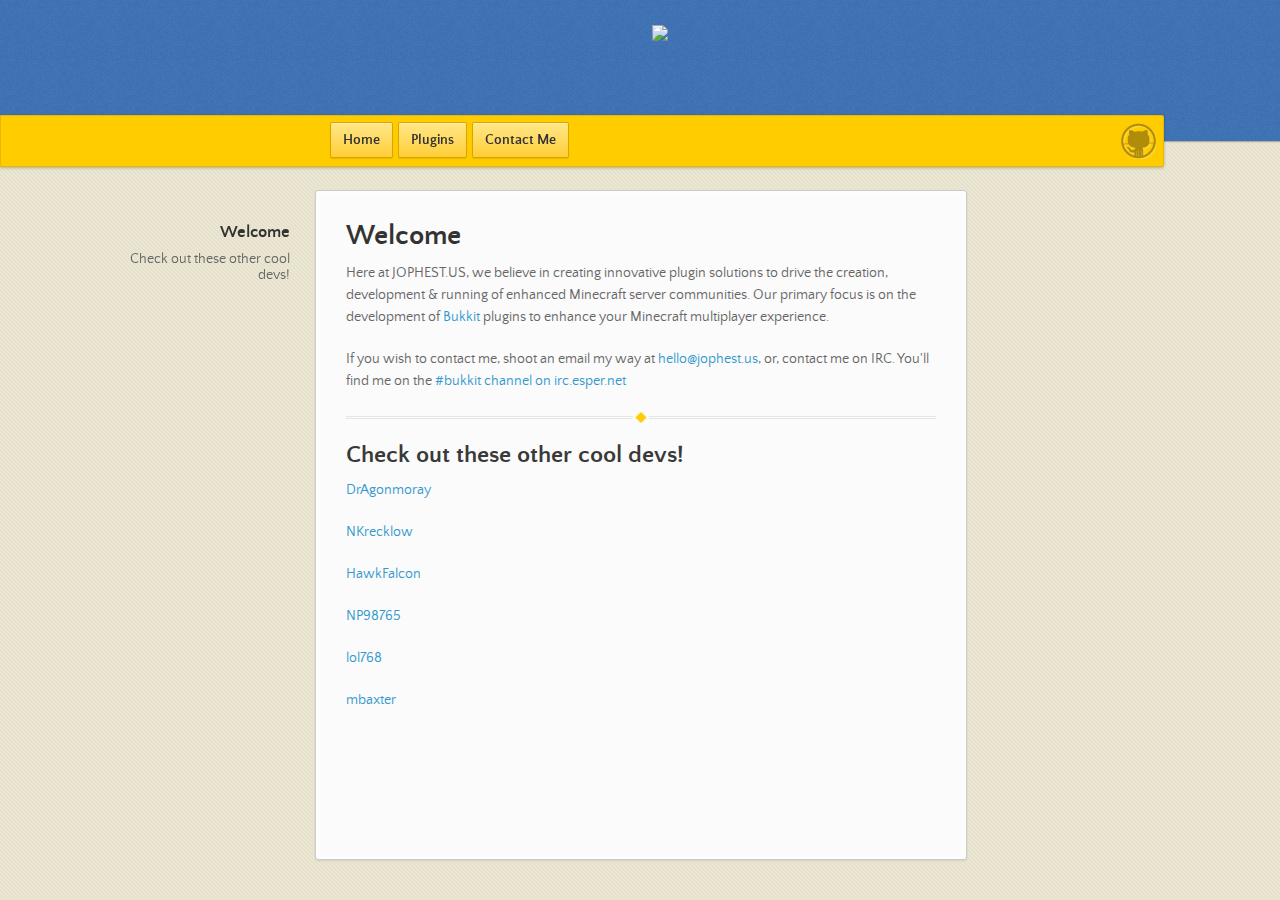
==== commit 92b9416b: "Added irc contact method" ====
--- a/index.html
+++ b/index.html
@@ -40,7 +40,7 @@
 <a name="welcome" class="anchor" href="#welcome"><span class="octicon octicon-link"></span></a>Welcome</h1>
 
 <p>Here at JOPHEST.US, we believe in creating innovative plugin solutions to drive the creation, development &amp; running of enhanced Minecraft server communities. Our primary focus is on the development of <a href="http://forums.bukkit.org">Bukkit</a> plugins to enhance your Minecraft multiplayer experience.</p>
-<p>If you wish to contact me, shoot an email my way at <a href="mailto:hello@JOPHEST.US"</a>hello@jophest.us</a></p>
+<p>If you wish to contact me, shoot an email my way at <a href="mailto:hello@JOPHEST.US"</a>hello@jophest.us</a>, or, contact me on IRC. You'll find me on the <a href="http://webchat.esper.net/?channels=bukkit">#bukkit channel on irc.esper.net</a></p>
 
 
 <hr><h2>
--- a/stylesheets/styles.css
+++ b/stylesheets/styles.css
@@ -687,11 +687,10 @@
 }
 
 #banner {
+  width:90%;
   z-index: 100;
   left: 0;
-  right: 50%;
   height: 50px;
-  margin-right: -382px;
   position: fixed;
   top: 115px;
   background: #ffcc00;
@@ -736,7 +735,9 @@
   font-weight: bold;
   display: inline-block;
   text-align: center;
-}
+  float:left;
+}
+
 #banner .button:hover {
   background: -webkit-gradient(linear, 50% 0%, 50% 100%, color-stop(0%, #ffe788), color-stop(100%, #ffe788));
   background: -webkit-linear-gradient(#ffe788, #ffe788);
@@ -746,28 +747,14 @@
   background: linear-gradient(#ffe788, #ffe788);
   background-color: #ffeca0;
 }
-#banner .fork {
-  position: fixed;
-  left: 50%;
-  margin-left: -325px;
-  padding: 10px 12px;
-  margin-top: 6px;
-  line-height: 14px;
-  font-size: 14px;
-  background-color: #FFE788;
-}
-#banner .downloads {
-  float: right;
-  margin: 0 45px 0 0;
-}
-#banner .downloads span {
-  float: left;
-  line-height: 52px;
-  font-size: 90%;
-  color: #9d7f0d;
-  text-transform: uppercase;
-  text-shadow: rgba(255, 255, 255, 0.2) 0 1px 0;
-}
+
+#banner .navholder {
+  position:fixed;
+  width:630px;
+  left:50%;
+  margin-left:-315px;
+}
+
 #banner ul {
   list-style: none;
   height: 40px;
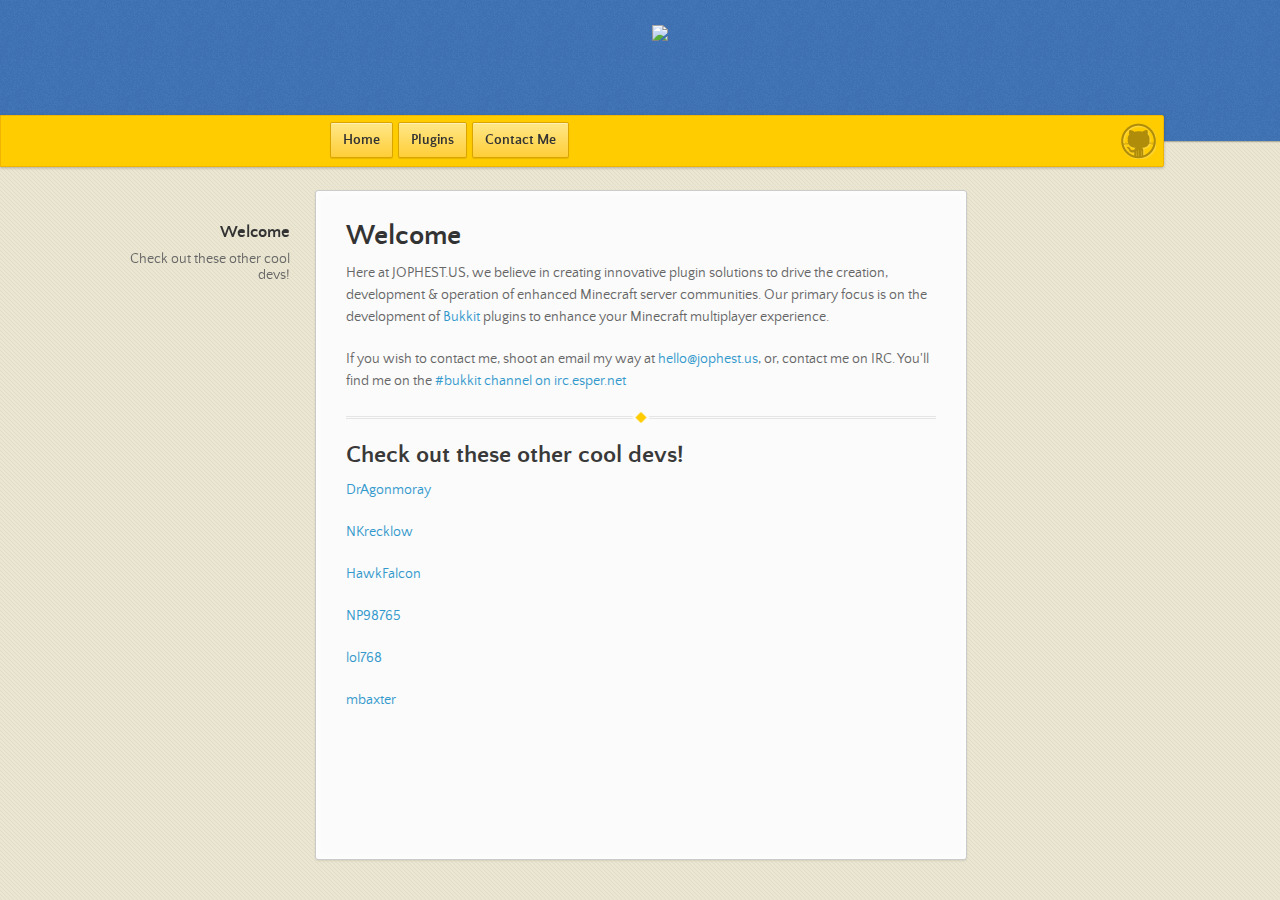
==== commit 5f26c24f: "Fixed grammar" ====
--- a/index.html
+++ b/index.html
@@ -39,7 +39,7 @@
         <h1>
 <a name="welcome" class="anchor" href="#welcome"><span class="octicon octicon-link"></span></a>Welcome</h1>
 
-<p>Here at JOPHEST.US, we believe in creating innovative plugin solutions to drive the creation, development &amp; running of enhanced Minecraft server communities. Our primary focus is on the development of <a href="http://forums.bukkit.org">Bukkit</a> plugins to enhance your Minecraft multiplayer experience.</p>
+<p>Here at JOPHEST.US, we believe in creating innovative plugin solutions to drive the creation, development &amp; operation of enhanced Minecraft server communities. Our primary focus is on the development of <a href="http://forums.bukkit.org">Bukkit</a> plugins to enhance your Minecraft multiplayer experience.</p>
 <p>If you wish to contact me, shoot an email my way at <a href="mailto:hello@JOPHEST.US"</a>hello@jophest.us</a>, or, contact me on IRC. You'll find me on the <a href="http://webchat.esper.net/?channels=bukkit">#bukkit channel on irc.esper.net</a></p>
 
 
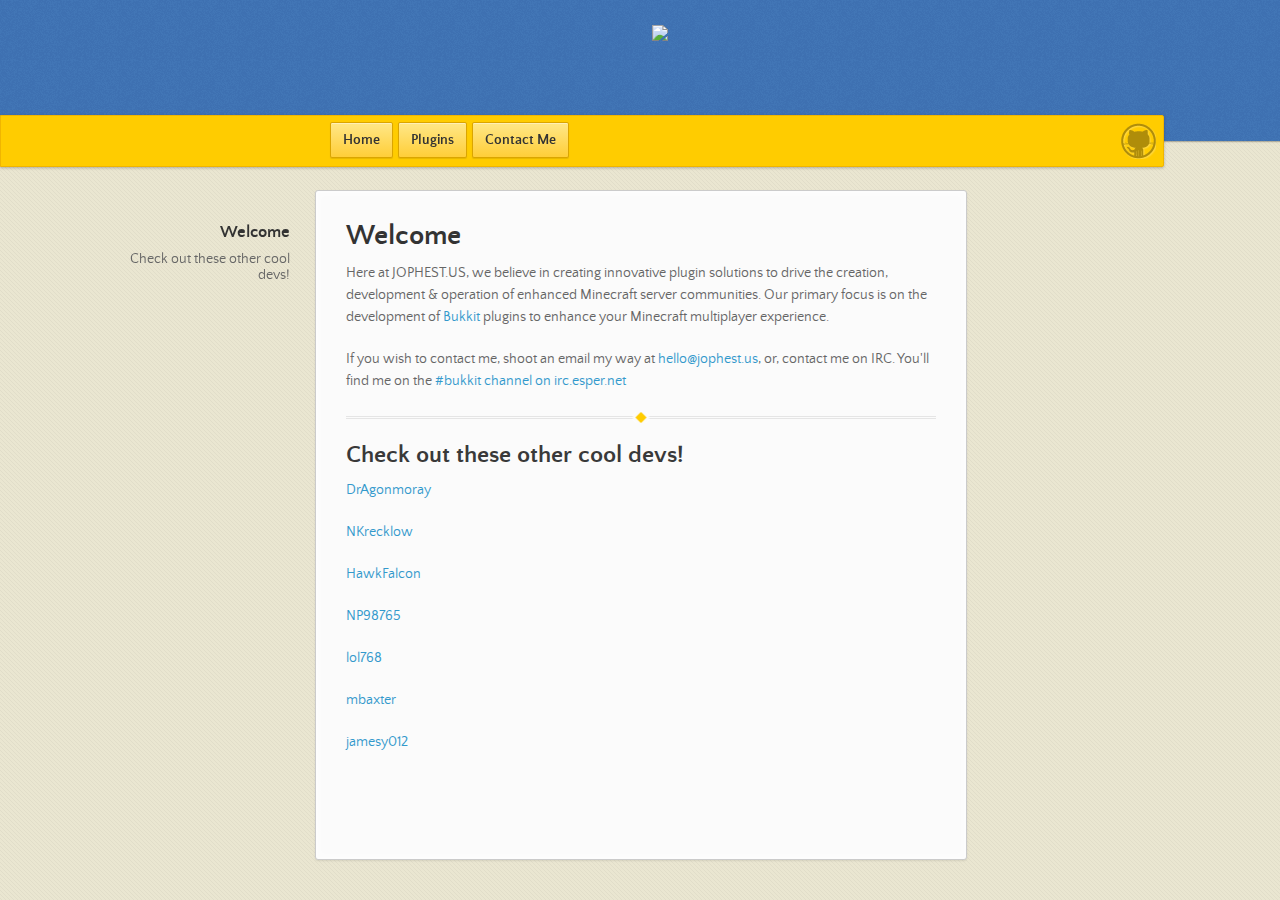
==== commit 04f80ff2: "Update index.html" ====
--- a/index.html
+++ b/index.html
@@ -57,6 +57,8 @@
 <p><a href="http://lol768.com/">lol768</a></p
 
 <p><a href="http://kitteh.org/">mbaxter</a></p>
+
+<p><a href="https://play.google.com/store/apps/developer?id=jamesy012&hl=en">jamesy012</a></p>
       </section>
       <footer>
         <p><small></small></p>
